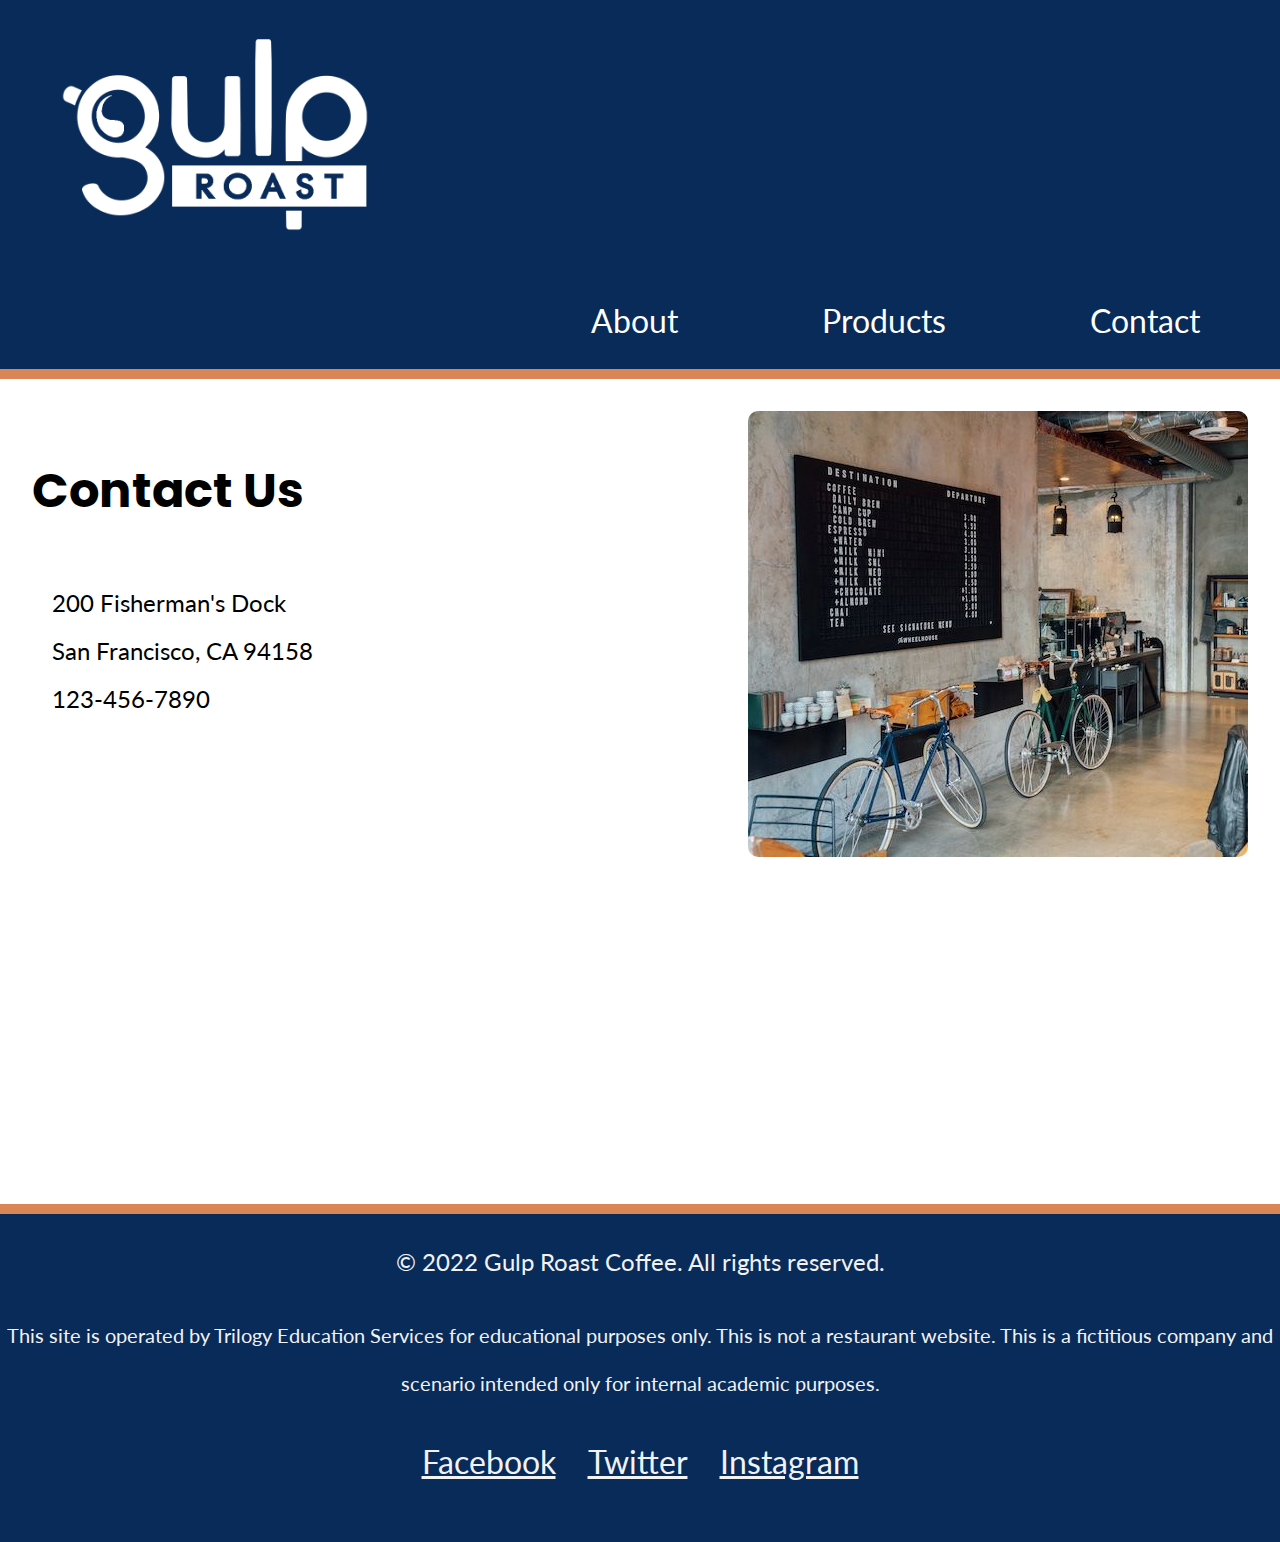
==== contact.html @ e1beff0f "gulpcofee" ====
<!DOCTYPE html>
<html lang="en">
<head>
    <meta charset="UTF-8">
    <meta http-equiv="X-UA-Compatible" content="IE=edge">
    <meta name="viewport" content="width=device-width, initial-scale=1.0">
    <title>Document</title>
    <link rel="preconnect" href="https://fonts.googleapis.com">
<link rel="preconnect" href="https://fonts.gstatic.com" crossorigin>
<link href="https://fonts.googleapis.com/css2?family=Lato&family=Poppins:wght@700&display=swap" rel="stylesheet">
<link href="style.css" rel="stylesheet">
<link href="https://fonts.googleapis.com/css2?family=Abril+Fatface&family=Dancing+Script&family=Lato&family=Libre+Baskerville&family=Roboto+Slab:wght@300&display=swap" rel="stylesheet">
<link href="https://fonts.googleapis.com/css2?family=Abril+Fatface&family=Dancing+Script&family=Lato&family=Libre+Baskerville&family=Poppins:ital,wght@0,700;1,700&family=Roboto+Slab:wght@300&display=swap" rel="stylesheet">
</head>
<body>
    <header>
        <nav>
          <ul>
            <li class="logo"><a href="./index.html"><img src="gulp_roast_img/gulp-logo-light.png" alt="Gulp Roast. Click for home." /></a></li>
            <li><a href= "./index.html" height="1em" viewBox="0 0 640 512" class="icon">About</a></li>
            <li><a href="./product.html"><span aria-hidden="true" class="fa-solid fa-fire-flame-curved"></span> Products</a></li>
            <li><a href="./contact.html"><span aria-hidden="true" class="fa-solid fa-phone"></span> Contact</a></li>
          </ul>
        </nav>
      </header>
      <div class="main-bkgd">
        <div class="main">
          <div class="address">
            <h1>Contact Us</h1>
        
            <p> 200 Fisherman's Dock <br> San Francisco, CA 94158 <br> 123-456-7890 </p>
       
          </div>
            <div class="image">
            <img src="gulp_roast_img/gulp-menu.jpg" alt=" pouring coffee">
        </div>
    </div>
</div>

<footer>
    <p>&copy; 2022 Gulp Roast Coffee. All rights reserved.</p>
    <p> <small>This site is operated by Trilogy Education Services for educational  purposes only. This is not a restaurant website. This is a fictitious company and scenario intended only for internal academic purposes.</small>
    </p>
    <ul>
      <li>
        <a href="https://facebook.com" target="_blank">
          <span aria-hidden="true" class="fa-brands fa-facebook-square"></span>
          <span class="sr-only">Facebook</span>
        </a>
      </li>
      <li>
        <a href="https://twitter.com" target="_blank">
          <span aria-hidden="true" class="fa-brands fa-twitter-square"></span>
          <span class="sr-only">Twitter</span>
        </a>
      </li>
      <li>
        <a href="https://instagram.com" target="_blank">
          <span aria-hidden="true" class="fa-brands fa-instagram-square"></span>
          <span class="sr-only">Instagram</span>
        </a>
      </li>
    </ul>
  </footer>  




</body>
</html>
---- style.css ----
body {
  background-color: #082B59;
  margin: 0;
  padding: 0;
  font-family: 'Lato', sans-serif;
  line-height: 2;
}

.title{
  margin-left: 150px;
  
}
h1, h2, h3 {
  font-family: 'Poppins', sans-serif;
}
h1 {
  font-size: 2rem;
  margin-bottom: 0;
 
}
/* make images flexible */
img {
  max-width: 100%;
  border-radius: 10px;
  flex-basis: 30%;
}
a {
  color: #59331d;
}
a:hover {
  text-decoration: none;
}
header {
  border-bottom: 10px solid #d98555;
}
/* navbar styling */
nav ul {
  padding: 0;
  margin: 0;
  list-style-type: none;
  display: flex;
  flex-flow: row wrap;
  justify-content: center;
}
nav li {
  margin: 0rem 1rem 1rem 1rem;
  font-size: 1.5rem;
}
/* max width on the image in pixels */
nav .logo img {
  max-width: 130px;
}
/* flex basis on the image container, li */
nav .logo {
  flex-basis: 100%;
  text-align: center;
}
nav a {
  color: white;
  text-decoration: none;
  display: block;
}
nav a:hover {
  color: #d98555;
}
/* establishes a white background */
.main-bkgd {
  background: #ffffff url(https://assets.codepen.io/6306176/gulp-bean-bkgd.jpg) repeat-x bottom;
  padding-bottom: 300px;
  
}
/* sits inside of the white background, centered */
.main {
  max-width: 1200px;
  margin: 0 auto;
  padding: 2rem;
  display: flex;
  flex-flow: row wrap;
  justify-content: space-between;
}
article {
  flex-basis: 73%;
  
}
figure {
  margin: 3rem 0 0 0;
  flex-basis: 25%;
  background-color: #59331d;
  border-radius: 10px;
}
figure img {
  border-radius: 10px;
  
}
figcaption {
  color: #f2f2f2;
  padding: 0.5rem;
}
.button {
  display: inline-block;
  background-color: #59331D;
  border-radius: 10px;
  padding: 0.5rem 1rem;
  margin: 0;
  color: #f2f2f2;
  text-decoration: none;
  border: 3px solid #59331d;
}
.button:hover {
  background-color: #f2f2f2;
  color: #59331d;
}


.address h1{
  margin-left: 0px;
}

.address p{
  margin-left: 20px;
}

.image{
  max-width:500px;
 
}
footer {
  color: #f2f2f2;
  text-align: center;
  border-top: 10px solid #d98555;
}
footer ul {
  list-style-type: none;
  padding: 0;
  margin: 0;
  display: flex;
  flex-flow: row wrap;
  justify-content: center;
}
footer a {
  color: #f2f2f2;
  font-size: 2rem;
  display: block;
  margin: 0 1rem 3rem 1rem;
}

.container{
  display: flex;
  flex-flow: wrap;
  justify-content: space-between;
  
  padding: auto;
  margin: auto;
  width: 75%;
  height:auto;
}



.card h2,
.card p {
  padding: 0rem 1rem 0rem rem;
  margin: 0rem 1rem 0rem rem ;
}





h1, h2, h3 {
  font-family: 'Poppins', sans-serif;
}
h1 {
  font-size: 2rem;
  margin: 1rem 1rem 1rem 3rem;
  padding: 1rem 1rem 1rem 3rem;
}
 
h2{
  font-size: 1.9rem;
}




 @media only screen and (max-width: 650px) 
  {
  
   
    nav ul {
   padding: 0;
   margin: 0;
   list-style-type: none;
   display: block;
   flex-flow: row wrap;
   text-align: center;
 }
    .main {
   max-width: 1000px;
  
   padding: 2rem;
   display: block;
   flex-flow: row wrap;
      text-align: leftr;
        margin-left: auto;
   margin-right: auto;
  
 }
    figure {
   margin: 2rem 0 0 0;
   display: block;
   margin-left: auto;
   margin-right: auto;
   width: 80%;
   background: none;
    
 }
   figure img {  border-radius: 10px;

   
   }
   
    
    figcaption {
   color: #f2f2f2;
   padding: 0.5rem;
      display: none;
 }
   
   
   h1 {
   font-size: 2rem;
   margin-bottom: 0;
 }
    
    body {
  
   margin: 0;
   padding: 0;
 
   line-height: 2.5;
 }
    
    
    .button {
  
   border-radius: 10px;
   padding: 0.5rem 1rem;
   margin: 0;
   color: #f2f2f2;
   text-decoration: none;
   border: 3px solid #59331d;
 }
    
 nav li {
   
   font-size: 1.5rem;
 }   
    nav .logo img {
   max-width: 200px;
 }
 }
 
@media only screen and (min-width: 649px) and (max-width: 1032px) {
  .main {
    
    padding: 0px 20px 30px 40px;
    
  }
  
    figure {
   margin-top: 130px;
   
     margin-right: 10px;
      padding: 0auto;
   display: flex;
 background: none;
      flex-basis: 15%;
  
 } 
   nav .logo img {
   max-width: 200px;
    
 }
  
  article {
    flex-basis: 170%;
  }
  
   figcaption {
   
      display: none;
 }
    
  .main {
 display: flex;
  flex-flow: row;
   justify-content: right;
   text-align: left;
    margin-left: auto;
   margin-right: auto;
    }

 figure img {
  border-radius: 10px;


  max-width: 300px;
   margin-left: 10px;
   height: 500px;
   
  }
  
  
 
  
  
  
  nav ul {
 
  
  display: flex;
  flex-flow: row wrap;
  justify-content: center;
}
  
  
  
  nav li {
  margin: 0 1rem 1rem 1rem;
  font-size: 1.7rem;
}
  body {
  background-color: #082B59;
  margin: rem 2rem 1rem 3rem;
  padding: 10px 10px 10px 10px;
  font-family: 'Lato', sans-serif;
  line-height: 2;
    font-size: 1.5rem;
    
    
}
 
  
  
} 


@media only screen and  (min-width: 1033px) {
   
 
 nav ul { padding: 0;
  margin: 0;
  list-style-type: none;
  display: flex;
  flex-flow: wrap;
  justify-content: right; 
     align-items: flex-end;
 
}
    nav li {
  margin: 1rem 5rem 1rem 4rem;
      padding: auto;
  font-size: 2rem;
      
}
  nav .logo {

  
  display: flex;
  flex-flow: row-wrap;
  justify-content: left; 
   
    
 
}  
 nav .logo img { 
  max-width: 350px;

   flex-basis: 100%;
   }
  
  h1 {
  font-size: 3rem;
  margin-left: 0px;
  padding-left: 0px;
}
  
body {
 
  margin: rem 2rem rem 3rem;
  font-size: 1.5rem;
  
}
  
  .main {
  max-width: 1500px;
 
}
  figcaption {
  display: none;
}
  
  figure {
  
  flex-basis: 45%;
  background: none;
  border-radius: 10px;
    padding-top: 9rem;
    
}
  
  figure img { 
  border-radius: 10px;

 
  width: 1300px;
  height: auto;
  
  }
  
  .logo {
   margin-left: 40px;
   margin-bottom: 0rem;
  flex-basis: 100%;
    margin-top: 20px;
}
  
  article {
    flex-basis: 45%
    
      
  }
  
}
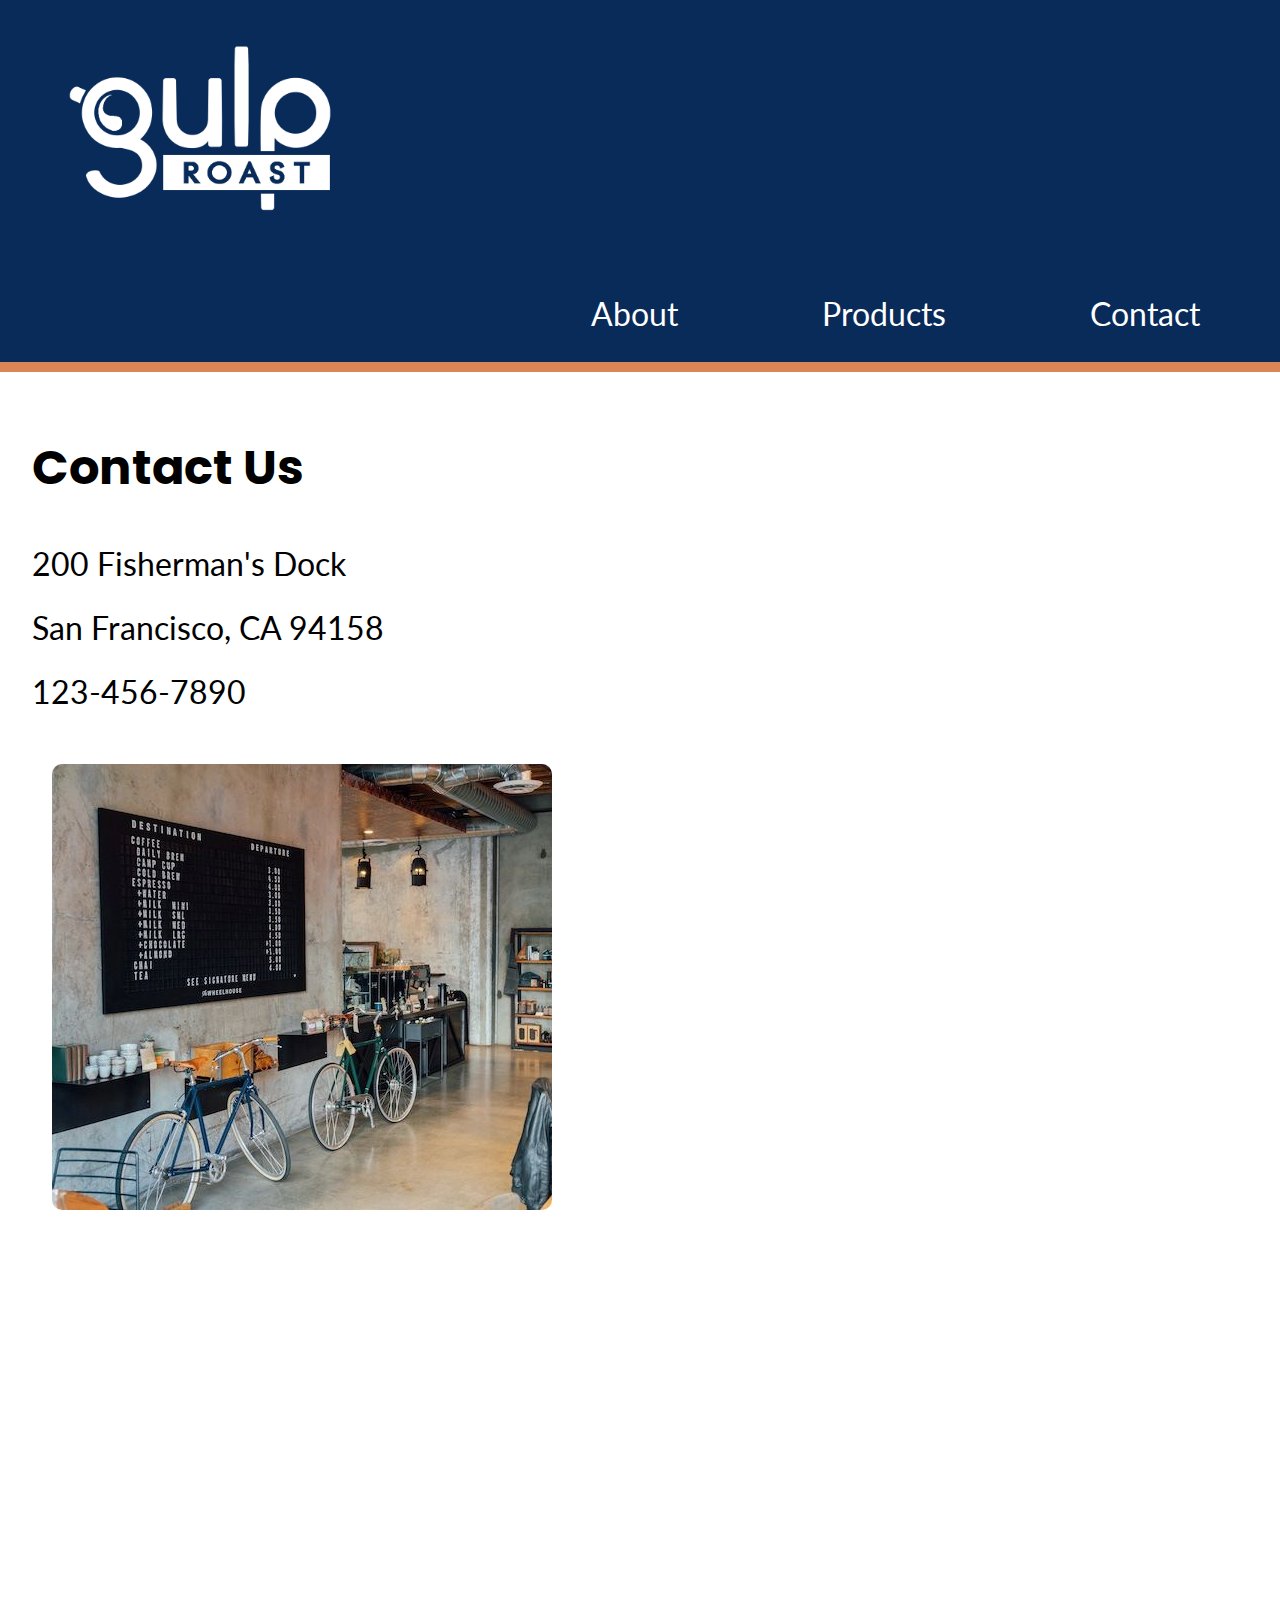
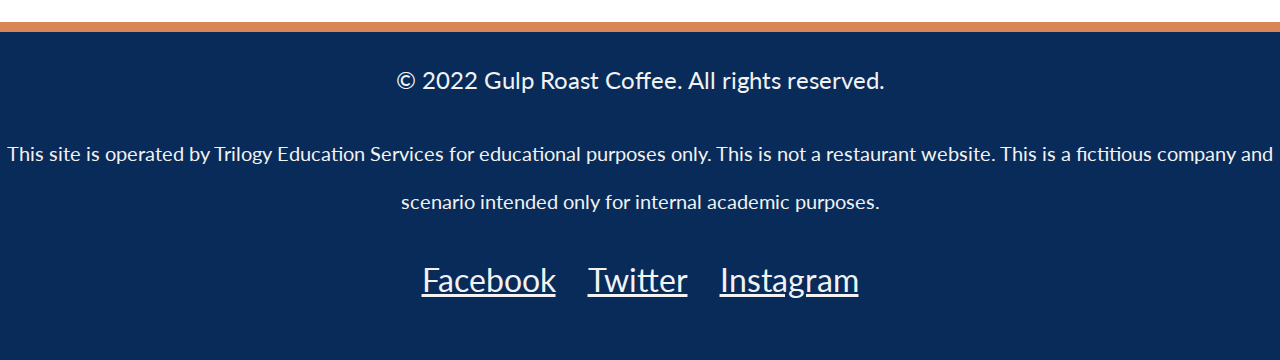
==== commit 787fa71f: "responsive website changes" ====
--- a/contact.html
+++ b/contact.html
@@ -11,13 +11,16 @@
 <link href="style.css" rel="stylesheet">
 <link href="https://fonts.googleapis.com/css2?family=Abril+Fatface&family=Dancing+Script&family=Lato&family=Libre+Baskerville&family=Roboto+Slab:wght@300&display=swap" rel="stylesheet">
 <link href="https://fonts.googleapis.com/css2?family=Abril+Fatface&family=Dancing+Script&family=Lato&family=Libre+Baskerville&family=Poppins:ital,wght@0,700;1,700&family=Roboto+Slab:wght@300&display=swap" rel="stylesheet">
+<link rel="stylesheet" href="https://cdnjs.cloudflare.com/ajax/libs/font-awesome/6.4.0/css/all.min.css" integrity="sha512-iecdLmaskl7CVkqkXNQ/ZH/XLlvWZOJyj7Yy7tcenmpD1ypASozpmT/E0iPtmFIB46ZmdtAc9eNBvH0H/ZpiBw==" crossorigin="anonymous" referrerpolicy="no-referrer" />
+
+
 </head>
 <body>
     <header>
         <nav>
           <ul>
             <li class="logo"><a href="./index.html"><img src="gulp_roast_img/gulp-logo-light.png" alt="Gulp Roast. Click for home." /></a></li>
-            <li><a href= "./index.html" height="1em" viewBox="0 0 640 512" class="icon">About</a></li>
+            <li><a href="./index.html"><span aria-hidden="true" class="fa-solid fa-mug-saucer"></span> About</a></li>
             <li><a href="./product.html"><span aria-hidden="true" class="fa-solid fa-fire-flame-curved"></span> Products</a></li>
             <li><a href="./contact.html"><span aria-hidden="true" class="fa-solid fa-phone"></span> Contact</a></li>
           </ul>
@@ -29,9 +32,9 @@
             <h1>Contact Us</h1>
         
             <p> 200 Fisherman's Dock <br> San Francisco, CA 94158 <br> 123-456-7890 </p>
-       
-          </div>
-            <div class="image">
+       </div>
+          
+          <div class="image">
             <img src="gulp_roast_img/gulp-menu.jpg" alt=" pouring coffee">
         </div>
     </div>
--- a/style.css
+++ b/style.css
@@ -4,6 +4,7 @@
   padding: 0;
   font-family: 'Lato', sans-serif;
   line-height: 2;
+  
 }
 
 .title{
@@ -20,9 +21,11 @@
 }
 /* make images flexible */
 img {
-  max-width: 100%;
+ 
   border-radius: 10px;
   flex-basis: 30%;
+  max-width: 700px;
+ margin-right: 10px;
 }
 a {
   color: #59331d;
@@ -43,12 +46,13 @@
   justify-content: center;
 }
 nav li {
-  margin: 0rem 1rem 1rem 1rem;
+  margin: 0rem 3rem 2rem 1rem;
   font-size: 1.5rem;
 }
 /* max width on the image in pixels */
 nav .logo img {
-  max-width: 130px;
+  width: 300px;
+  
 }
 /* flex basis on the image container, li */
 nav .logo {
@@ -71,12 +75,13 @@
 }
 /* sits inside of the white background, centered */
 .main {
-  max-width: 1200px;
+  max-width: 1000px;
   margin: 0 auto;
   padding: 2rem;
   display: flex;
   flex-flow: row wrap;
   justify-content: space-between;
+  
 }
 article {
   flex-basis: 73%;
@@ -113,17 +118,16 @@
 
 
 .address h1{
-  margin-left: 0px;
+  margin: auto;
+  font-size: 3rem;
 }
 
 .address p{
-  margin-left: 20px;
-}
-
-.image{
-  max-width:500px;
- 
-}
+  margin: auto;
+  font-size: 2rem;
+}
+
+
 footer {
   color: #f2f2f2;
   text-align: center;
@@ -146,24 +150,41 @@
 
 .container{
   display: flex;
-  flex-flow: wrap;
+  flex-flow: column-wrap;
   justify-content: space-between;
   
-  padding: auto;
-  margin: auto;
-  width: 75%;
-  height:auto;
-}
-
-
-
+  padding: rem 4rem rem 4rem;
+  margin: rem 4rem rem 4rem;
+  max-width: 160%;
+  gap: 2rem;
+  
+}
 .card h2,
 .card p {
-  padding: 0rem 1rem 0rem rem;
-  margin: 0rem 1rem 0rem rem ;
-}
-
-
+  padding: 0 1rem;
+  margin: 0 1rem;
+  
+  font-family: 'Lato', sans-serif;
+  line-height: 2;
+  
+}
+.card h2{
+  margin-left: 1rem;
+}
+.title {
+  margin: 0;
+}
+
+.card{
+  flex-basis: 30%;
+}
+
+.card p {
+  display: flex;
+  flex-flow: row;
+  
+
+}
 
 
 
@@ -178,12 +199,13 @@
  
 h2{
   font-size: 1.9rem;
-}
-
-
-
-
- @media only screen and (max-width: 650px) 
+
+}
+
+
+
+
+ @media only screen and (min-width: 350px) and (max-width: 650px) 
   {
   
    
@@ -201,12 +223,12 @@
    padding: 2rem;
    display: block;
    flex-flow: row wrap;
-      text-align: leftr;
+      text-align: left;
         margin-left: auto;
    margin-right: auto;
   
  }
-    figure {
+    picture {
    margin: 2rem 0 0 0;
    display: block;
    margin-left: auto;
@@ -215,7 +237,7 @@
    background: none;
     
  }
-   figure img {  border-radius: 10px;
+   picture img {  border-radius: 10px;
 
    
    }
@@ -229,8 +251,11 @@
    
    
    h1 {
-   font-size: 2rem;
+    font-size: 2.5rem;
    margin-bottom: 0;
+     text-align: left;
+     margin-left: 0px;
+     padding-left: 0px;
  }
     
     body {
@@ -259,7 +284,36 @@
     nav .logo img {
    max-width: 200px;
  }
- }
+ 
+
+ .address {
+  display: block;
+  flex-direction: row wrap;
+   justify-content: center;
+   margin-left: 90px;
+   padding-left: 90px;
+   font-size: 2rem;
+ }
+.address h1{
+    margin-left: 0;
+   padding-left: 0;
+  justify-content: left;
+   font-size: 3rem;
+}
+
+.image{
+  display: block;
+  flex-direction: row wrap;
+   justify-content: center;
+   margin-top: 20px;
+   padding-top: 20px;
+    margin-left: 60px;
+   padding-left: 60px;
+   font-size: 2rem;
+   margin-bottom: 30px;
+   padding-bottom: 30px;
+ }
+}
  
 @media only screen and (min-width: 649px) and (max-width: 1032px) {
   .main {
@@ -268,13 +322,13 @@
     
   }
   
-    figure {
+    picture {
    margin-top: 130px;
    
      margin-right: 10px;
       padding: 0auto;
-   display: flex;
- background: none;
+      display: flex;
+     background: none;
       flex-basis: 15%;
   
  } 
@@ -284,7 +338,7 @@
  }
   
   article {
-    flex-basis: 170%;
+    flex-basis: 100%;
   }
   
    figcaption {
@@ -301,10 +355,10 @@
    margin-right: auto;
     }
 
- figure img {
-  border-radius: 10px;
-
-
+ picture img {
+  border-radius: 10px;
+   padding-top: 30px;
+  margin-top: 30px;
   max-width: 300px;
    margin-left: 10px;
    height: 500px;
@@ -313,7 +367,11 @@
   
   
  
-  
+  .img{
+    margin:auto;
+    padding:auto;
+    border-radius:10px ;
+  }
   
   
   nav ul {
@@ -332,7 +390,7 @@
 }
   body {
   background-color: #082B59;
-  margin: rem 2rem 1rem 3rem;
+  
   padding: 10px 10px 10px 10px;
   font-family: 'Lato', sans-serif;
   line-height: 2;
@@ -340,8 +398,47 @@
     
     
 }
- 
-  
+.title {
+  margin: 0;
+}
+  
+h1 {
+  font-size: 3rem;
+  margin-left: 0px;
+  padding-left: 0px;
+}
+
+
+.address {
+  display: block;
+  flex-direction: row wrap;
+   justify-content: left;
+   margin-right: 270px;
+   padding-right: 270px;
+   font-size: 2rem;
+    padding-left: 0px;
+    margin-left: 0px;
+ }
+.address h1{
+    margin-left: 0;
+   padding-left: 0;
+  justify-content: left;
+   font-size: 3rem;
+}
+
+.image{
+  display: block;
+  flex-direction: row wrap;
+   justify-content: right;
+   margin-top: 20px;
+   padding-top: 20px;
+    margin-left: 10px;
+   padding-left: 10px;
+   font-size: 2rem;
+   margin-bottom: 30px;
+   padding-bottom: 30px;
+  padding-right: 20px;
+ }
   
 } 
 
@@ -375,9 +472,12 @@
  
 }  
  nav .logo img { 
-  max-width: 350px;
+  max-width: 450px;
 
    flex-basis: 100%;
+   margin-top: 20px;
+   margin-bottom:0;
+   padding-top: 0;
    }
   
   h1 {
@@ -388,7 +488,7 @@
   
 body {
  
-  margin: rem 2rem rem 3rem;
+  /*margin: rem 2rem rem 3rem;*/
   font-size: 1.5rem;
   
 }
@@ -401,29 +501,30 @@
   display: none;
 }
   
-  figure {
+  picture {
   
   flex-basis: 45%;
   background: none;
   border-radius: 10px;
-    padding-top: 9rem;
-    
-}
-  
-  figure img { 
-  border-radius: 10px;
-
- 
-  width: 1300px;
+    padding-top: 10rem;
+    
+}
+  
+  picture img { 
+  border-radius: 10px;
+  max-width: 700px;
+
+ 
+  width: 1200px;
   height: auto;
   
   }
   
   .logo {
-   margin-left: 40px;
-   margin-bottom: 0rem;
+   margin-left: 50px;
+   
   flex-basis: 100%;
-    margin-top: 20px;
+    margin-top: 10px;
 }
   
   article {
@@ -431,5 +532,39 @@
     
       
   }
-  
-}
+  .title {
+    margin: 0;
+  }
+
+  .address {
+    display: block;
+    flex-direction: row wrap;
+     justify-content: left;
+     margin-right: 270px;
+     padding-right: 270px;
+     font-size: 2rem;
+      padding-left: 0px;
+      margin-left: 0px;
+   }
+  .address h1{
+      margin-left: 0;
+     padding-left: 0;
+    justify-content: left;
+     font-size: 3rem;
+  }
+  
+  .image{
+    display: block;
+    flex-direction: row wrap;
+     justify-content: right;
+     margin-top: 20px;
+     padding-top: 20px;
+      margin-left: 10px;
+     padding-left: 10px;
+     font-size: 2rem;
+     margin-bottom: 30px;
+     padding-bottom: 30px;
+    padding-right: 20px;
+   }
+  
+}
